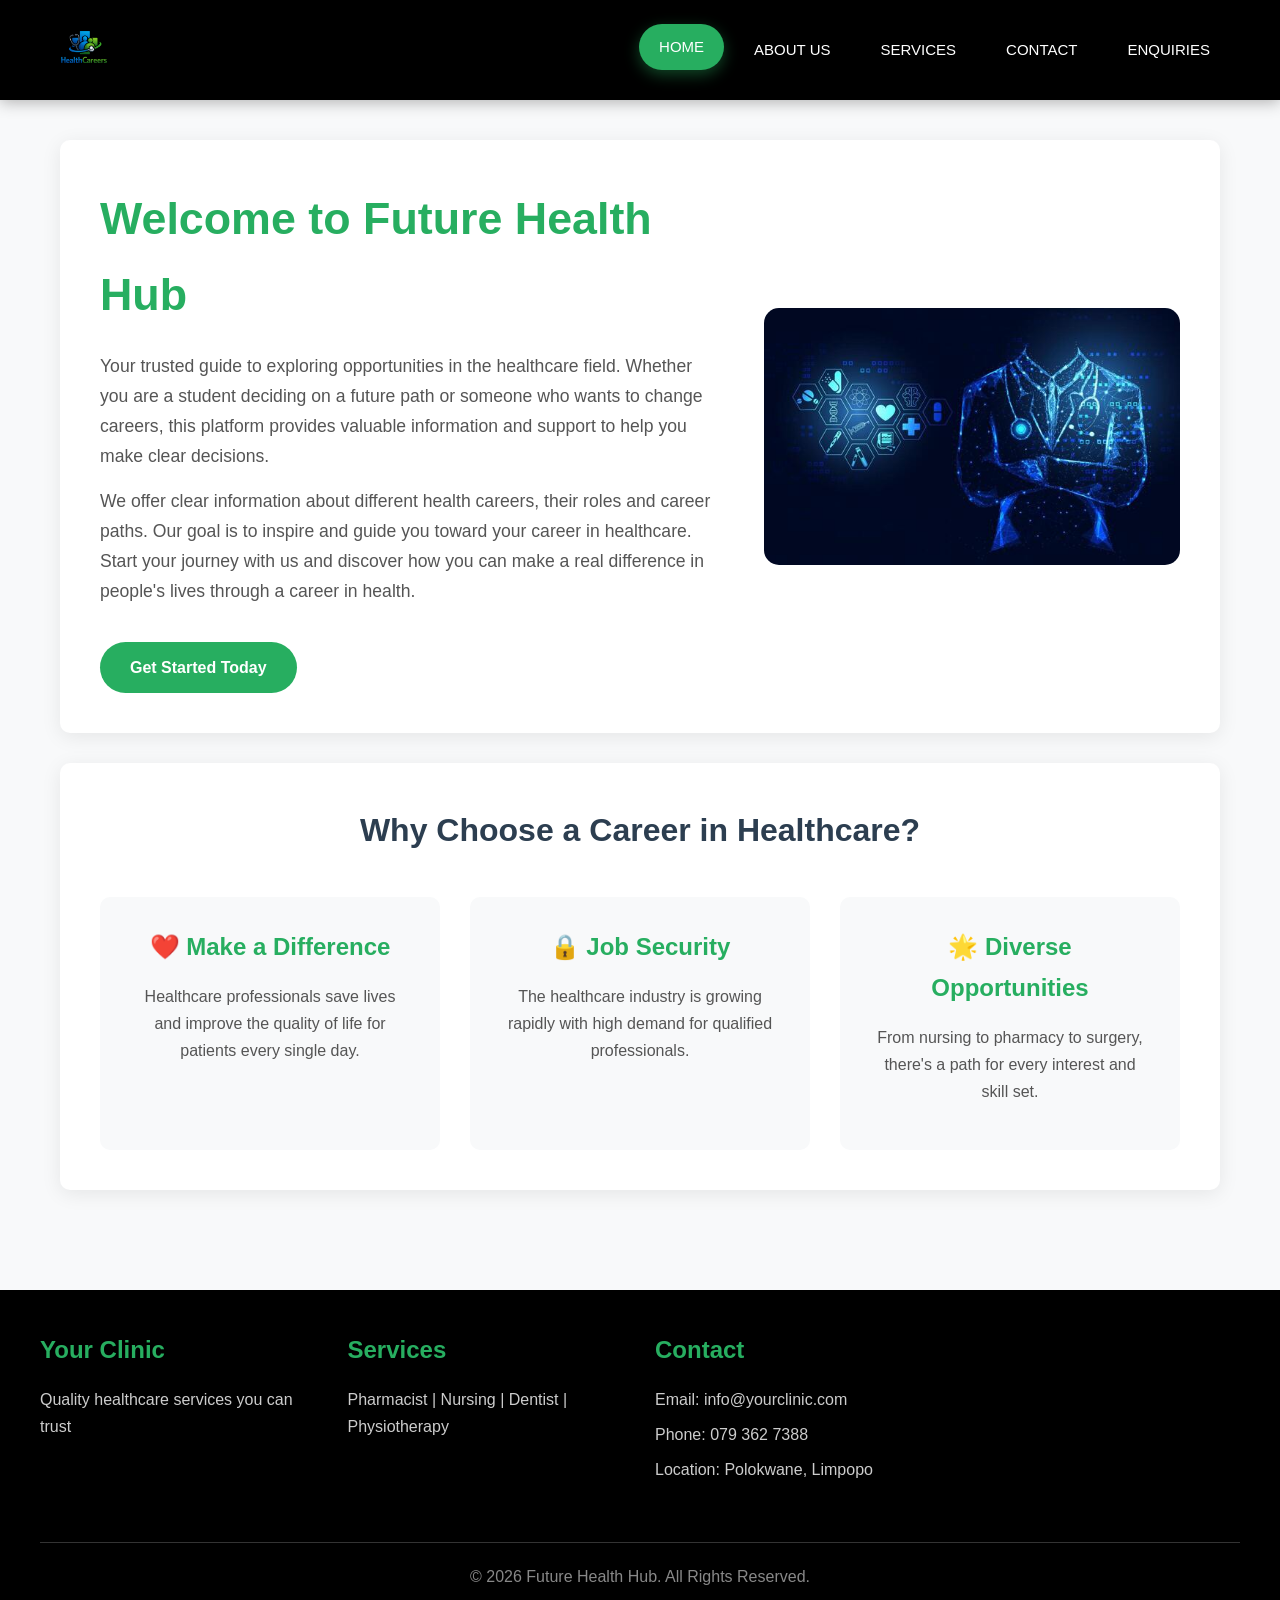
==== index.html @ c70b7401 "part 2" ====
<!DOCTYPE html>
<html lang="en">

<head>
    <meta charset="UTF-8">
    <meta name="viewport" content="width=device-width, initial-scale=1.0, viewport-fit=cover">
    <meta name="description"
        content="Future Health Hub - Your trusted guide to healthcare careers in South Africa. Explore nursing, pharmacy, surgery, dentistry and physiotherapy career paths.">
    <meta name="keywords"
        content="healthcare careers, nursing, pharmacy, surgery, dentist, physiotherapy, career guidance, South Africa">
    <meta name="author" content="Future Health Hub">
    <title>Future Health Hub | Home - Your Gateway to Healthcare Careers</title>
    <link rel="stylesheet" href="./css/style.css">
</head>

<body>
    <header>
        <div class="logo-wrap">
            <img src="assets/images/logo health website.png" alt="Future Health Hub Logo">
        </div>
        <nav>
            <a href="index.html" class="active">HOME</a>
            <a href="pages/about.html">ABOUT US</a>
            <a href="pages/services.html">SERVICES</a>
            <a href="pages/contact.html">CONTACT</a>
            <a href="pages/enquiries.html">ENQUIRIES</a>
        </nav>
    </header>

    <main>
        <section class="hero">
            <div class="hero-text">
                <h1>Welcome to Future Health Hub</h1>
                <p>Your trusted guide to exploring opportunities in the healthcare field. Whether you are a student
                    deciding on a future path or someone who wants to change careers, this platform provides valuable
                    information and support to help you make clear decisions.</p>
                <p>We offer clear information about different health careers, their roles and career paths. Our goal is
                    to inspire and guide you toward your career in healthcare. Start your journey with us and discover
                    how you can make a real difference in people's lives through a career in health.</p>
                <a href="pages/enquiries.html" class="cta-button">Get Started Today</a>
            </div>
            <div class="hero-img">
                <img src="assets/images/COVER IMAGE HEALTHCARE.jpg" alt="Healthcare professionals working together">
            </div>
        </section>

        <section class="highlights">
            <h2>Why Choose a Career in Healthcare?</h2>
            <div class="highlights-grid">
                <div class="highlight-card">
                    <h3>❤️ Make a Difference</h3>
                    <p>Healthcare professionals save lives and improve the quality of life for patients every single
                        day.</p>
                </div>
                <div class="highlight-card">
                    <h3>🔒 Job Security</h3>
                    <p>The healthcare industry is growing rapidly with high demand for qualified professionals.</p>
                </div>
                <div class="highlight-card">
                    <h3>🌟 Diverse Opportunities</h3>
                    <p>From nursing to pharmacy to surgery, there's a path for every interest and skill set.</p>
                </div>
            </div>
        </section>
    </main>

    <footer>
        <div class="footer-content">
            <div class="footer-section">
                <h3>Your Clinic</h3>
                <p>Quality healthcare services you can trust</p>
            </div>
            <div class="footer-section">
                <h3>Services</h3>
                <p>Pharmacist | Nursing | Dentist | Physiotherapy</p>
            </div>
            <div class="footer-section">
                <h3>Contact</h3>
                <p>Email: info@yourclinic.com</p>
                <p>Phone: 079 362 7388</p>
                <p>Location: Polokwane, Limpopo</p>
            </div>
            <div class="footer-bottom">
                <p>&copy; 2026 Future Health Hub. All Rights Reserved.</p>
            </div>
        </div>
    </footer>
</body>

</html>
---- css/style.css ----
* {
    margin: 0;
    padding: 0;
    box-sizing: border-box;
}

body {
    font-family: 'Segoe UI', Tahoma, Geneva, Verdana, sans-serif;
    line-height: 1.7;
    color: #333;
    background-color: #f8f9fa;
}

h1,
h2,
h3 {
    font-weight: 600;
    margin-bottom: 15px;
    color: #2c3e50;
}

h1 {
    font-size: 2.5rem;
    color: #27ae60;
}

h2 {
    font-size: 2rem;
}

h3 {
    font-size: 1.5rem;
}

p {
    margin-bottom: 15px;
    color: #555;
}

img {
    max-width: 100%;
    height: auto;
    border-radius: 8px;
    display: block;
}

a {
    text-decoration: none;
}

ul {
    list-style: none;
    margin: 15px 0;
}

ul li {
    margin: 8px 0;
    padding-left: 20px;
    position: relative;
}

ul li::before {
    content: "✓";
    color: #27ae60;
    position: absolute;
    left: 0;
    font-weight: bold;
}

/* HEADER & NAVIGATION - BLACK */
header {
    background: #000000;
    padding: 15px 50px;
    display: flex;
    justify-content: space-between;
    align-items: center;
    box-shadow: 0 2px 15px rgba(0, 0, 0, 0.3);
    position: sticky;
    top: 0;
    z-index: 100;
    flex-wrap: wrap;
}

.logo-wrap img {
    height: 70px;
    width: auto;
}

nav {
    display: flex;
    gap: 10px;
    flex-wrap: wrap;
}

nav a {
    color: #ffffff;
    font-weight: 500;
    padding: 10px 20px;
    border-radius: 25px;
    transition: all 0.3s ease;
    font-size: 15px;
}

nav a:hover,
nav a.active {
    background: #27ae60;
    color: #fff;
    transform: translateY(-3px);
    box-shadow: 0 5px 15px rgba(39, 174, 96, 0.4);
}

/* MAIN CONTENT */
main {
    padding: 40px 20px;
    max-width: 1200px;
    margin: 0 auto;
}

main section {
    background: #fff;
    padding: 40px;
    border-radius: 10px;
    box-shadow: 0 4px 20px rgba(0, 0, 0, 0.08);
    margin-bottom: 30px;
}

/* BUTTONS */
.cta-button {
    display: inline-block;
    background: #27ae60;
    color: #fff;
    padding: 12px 30px;
    border-radius: 30px;
    font-weight: 600;
    margin-top: 20px;
    transition: all 0.3s ease;
}

.cta-button:hover {
    background: #219150;
    transform: translateY(-2px);
    box-shadow: 0 5px 15px rgba(39, 174, 96, 0.3);
}

/* HOME PAGE HERO */
.hero {
    display: grid;
    grid-template-columns: 1.2fr 0.8fr;
    gap: 40px;
    align-items: center;
}

.hero-text h1 {
    font-size: 2.8rem;
    margin-bottom: 20px;
}

.hero-text p {
    font-size: 1.1rem;
}

.hero-img img {
    width: 100%;
    border-radius: 15px;
}

/* HIGHLIGHTS SECTION */
.highlights h2 {
    text-align: center;
    margin-bottom: 40px;
}

.highlights-grid {
    display: grid;
    grid-template-columns: repeat(auto-fit, minmax(280px, 1fr));
    gap: 30px;
}

.highlight-card {
    background: #f8f9fa;
    padding: 30px;
    border-radius: 10px;
    text-align: center;
    transition: transform 0.3s ease;
}

.highlight-card:hover {
    transform: translateY(-5px);
}

.highlight-card h3 {
    color: #27ae60;
}

/* SERVICES PAGE - NEAT CARDS */
.services-intro {
    text-align: center;
}

.services-intro h1 {
    margin-bottom: 20px;
}

.career-card {
    background: #fff;
    margin-bottom: 40px;
    padding: 30px;
    border-radius: 15px;
    box-shadow: 0 5px 25px rgba(0, 0, 0, 0.1);
    transition: transform 0.3s ease, box-shadow 0.3s ease;
}

.career-card:hover {
    transform: translateY(-5px);
    box-shadow: 0 10px 35px rgba(0, 0, 0, 0.15);
}

.career-card h2 {
    color: #27ae60;
    border-bottom: 2px solid #27ae60;
    padding-bottom: 10px;
    margin-bottom: 20px;
}

.career-card h3 {
    margin-top: 20px;
    color: #2c3e50;
}

.career-card img {
    margin-top: 25px;
    width: 100%;
    max-height: 400px;
    object-fit: cover;
    border-radius: 12px;
}

/* ABOUT PAGE - PICTURE CARDS */
.about-hero {
    text-align: center;
}

.mission-vision {
    display: grid;
    grid-template-columns: 1fr 1fr;
    gap: 30px;
}

.mission,
.vision {
    background: #f8f9fa;
    padding: 30px;
    border-radius: 10px;
}

.values-grid {
    display: grid;
    grid-template-columns: repeat(auto-fit, minmax(250px, 1fr));
    gap: 25px;
}

.value-card {
    background: #fff;
    padding: 25px;
    border-radius: 12px;
    text-align: center;
    box-shadow: 0 4px 15px rgba(0, 0, 0, 0.1);
    transition: transform 0.3s ease;
}

.value-card:hover {
    transform: translateY(-5px);
}

.value-card h3 {
    color: #27ae60;
}

.about-image-card {
    background: #f8f9fa;
    padding: 30px;
    border-radius: 15px;
    text-align: center;
    margin-top: 20px;
}

.about-image-card img {
    max-width: 100%;
    border-radius: 12px;
    margin: 0 auto;
}

.image-caption {
    margin-top: 15px;
    font-style: italic;
    color: #777;
}

/* TEAM SECTION */
.team-grid {
    display: grid;
    grid-template-columns: repeat(auto-fit, minmax(200px, 1fr));
    gap: 30px;
    margin-top: 30px;
}

.team-card {
    text-align: center;
    background: #fff;
    padding: 20px;
    border-radius: 12px;
    box-shadow: 0 4px 15px rgba(0, 0, 0, 0.1);
    transition: transform 0.3s ease;
}

.team-card:hover {
    transform: translateY(-5px);
}

.team-card img {
    width: 150px;
    height: 150px;
    border-radius: 50%;
    object-fit: cover;
    margin: 0 auto 15px;
    border: 3px solid #27ae60;
}

.team-card h3 {
    color: #27ae60;
    margin-bottom: 5px;
}

.team-card p {
    color: #777;
    font-size: 0.9rem;
}

/* CONTACT PAGE */
.contact-intro {
    text-align: center;
}

.contact-info-section {
    display: grid;
    grid-template-columns: 1fr 1.5fr;
    gap: 40px;
}

.contact-details {
    background: #f8f9fa;
    padding: 30px;
    border-radius: 10px;
}

.contact-method {
    margin-bottom: 25px;
}

.contact-method h3 {
    color: #27ae60;
    margin-bottom: 10px;
}

.contact-form-container {
    background: #f8f9fa;
    padding: 30px;
    border-radius: 10px;
}

/* FORMS */
.form-group {
    margin-bottom: 20px;
}

.form-group label {
    display: block;
    margin-bottom: 8px;
    font-weight: 500;
    color: #444;
}

.form-group input,
.form-group select,
.form-group textarea {
    width: 100%;
    padding: 12px 15px;
    border: 2px solid #e0e0e0;
    border-radius: 8px;
    font-size: 15px;
    transition: border-color 0.3s ease;
    font-family: inherit;
}

.form-group input:focus,
.form-group select:focus,
.form-group textarea:focus {
    outline: none;
    border-color: #27ae60;
}

.form-group textarea {
    resize: vertical;
}

.submit-btn {
    display: block;
    width: 100%;
    padding: 14px;
    background: #27ae60;
    color: #fff;
    border: none;
    border-radius: 8px;
    font-size: 16px;
    font-weight: 600;
    cursor: pointer;
    transition: background 0.3s ease;
}

.submit-btn:hover {
    background: #219150;
}

/* ENQUIRIES PAGE */
.enquiries-intro {
    text-align: center;
}

.enquiries-form-section {
    max-width: 800px;
    margin: 0 auto;
}

/* FOOTER - BLACK */
footer {
    background: #000000;
    color: #ffffff;
    padding: 40px 20px 20px;
    margin-top: 30px;
}

.footer-content {
    max-width: 1200px;
    margin: 0 auto;
    display: grid;
    grid-template-columns: repeat(auto-fit, minmax(250px, 1fr));
    gap: 30px;
}

.footer-section h3 {
    color: #27ae60;
    margin-bottom: 15px;
}

.footer-section p {
    color: #cccccc;
    margin: 8px 0;
}

.footer-bottom {
    grid-column: 1 / -1;
    text-align: center;
    padding-top: 20px;
    margin-top: 20px;
    border-top: 1px solid #333333;
}

.footer-bottom p {
    color: #888888;
}

/* ============================================ */
/* RESPONSIVE DESIGN - TABLET BREAKPOINT (768px) */
/* ============================================ */

@media (max-width: 768px) {

    /* Typography adjustments for tablet */
    body {
        font-size: 14px;
    }

    h1 {
        font-size: 2rem;
    }

    h2 {
        font-size: 1.6rem;
    }

    h3 {
        font-size: 1.3rem;
    }

    /* Header adjustments */
    header {
        padding: 15px 20px;
        flex-direction: column;
        text-align: center;
    }

    .logo-wrap img {
        height: 50px;
        margin-bottom: 10px;
    }

    nav {
        justify-content: center;
    }

    nav a {
        padding: 8px 15px;
        font-size: 13px;
    }

    /* Main content */
    main {
        padding: 20px 15px;
    }

    main section {
        padding: 25px;
    }

    /* Hero section */
    .hero {
        grid-template-columns: 1fr;
        gap: 20px;
    }

    .hero-text {
        text-align: center;
    }

    .hero-text h1 {
        font-size: 1.8rem;
    }

    /* Mission Vision */
    .mission-vision {
        grid-template-columns: 1fr;
    }

    /* Contact section */
    .contact-info-section {
        grid-template-columns: 1fr;
        gap: 25px;
    }

    /* Highlights grid */
    .highlights-grid {
        grid-template-columns: 1fr;
        gap: 20px;
    }

    /* Values grid */
    .values-grid {
        grid-template-columns: 1fr;
    }

    /* Team grid */
    .team-grid {
        grid-template-columns: repeat(auto-fit, minmax(150px, 1fr));
        gap: 20px;
    }

    .team-card img {
        width: 100px;
        height: 100px;
    }

    /* Career cards */
    .career-card {
        padding: 20px;
    }

    .career-card h2 {
        font-size: 1.5rem;
    }

    /* Forms */
    .form-group input,
    .form-group select,
    .form-group textarea {
        padding: 10px 12px;
        font-size: 14px;
    }

    .submit-btn {
        padding: 12px;
        font-size: 14px;
    }

    /* Footer */
    footer {
        padding: 30px 15px 15px;
    }

    .footer-content {
        gap: 20px;
        text-align: center;
    }
}

/* ============================================ */
/* MOBILE BREAKPOINT (480px) */
/* ============================================ */

@media (max-width: 480px) {

    /* Further typography adjustments */
    body {
        font-size: 13px;
    }

    h1 {
        font-size: 1.6rem;
    }

    h2 {
        font-size: 1.3rem;
    }

    h3 {
        font-size: 1.1rem;
    }

    main section {
        padding: 20px;
    }

    .hero-text h1 {
        font-size: 1.5rem;
    }

    .career-card {
        padding: 15px;
    }

    .contact-details,
    .contact-form-container {
        padding: 20px;
    }

    .team-card img {
        width: 80px;
        height: 80px;
    }

    nav a {
        padding: 5px 12px;
        font-size: 11px;
    }
}
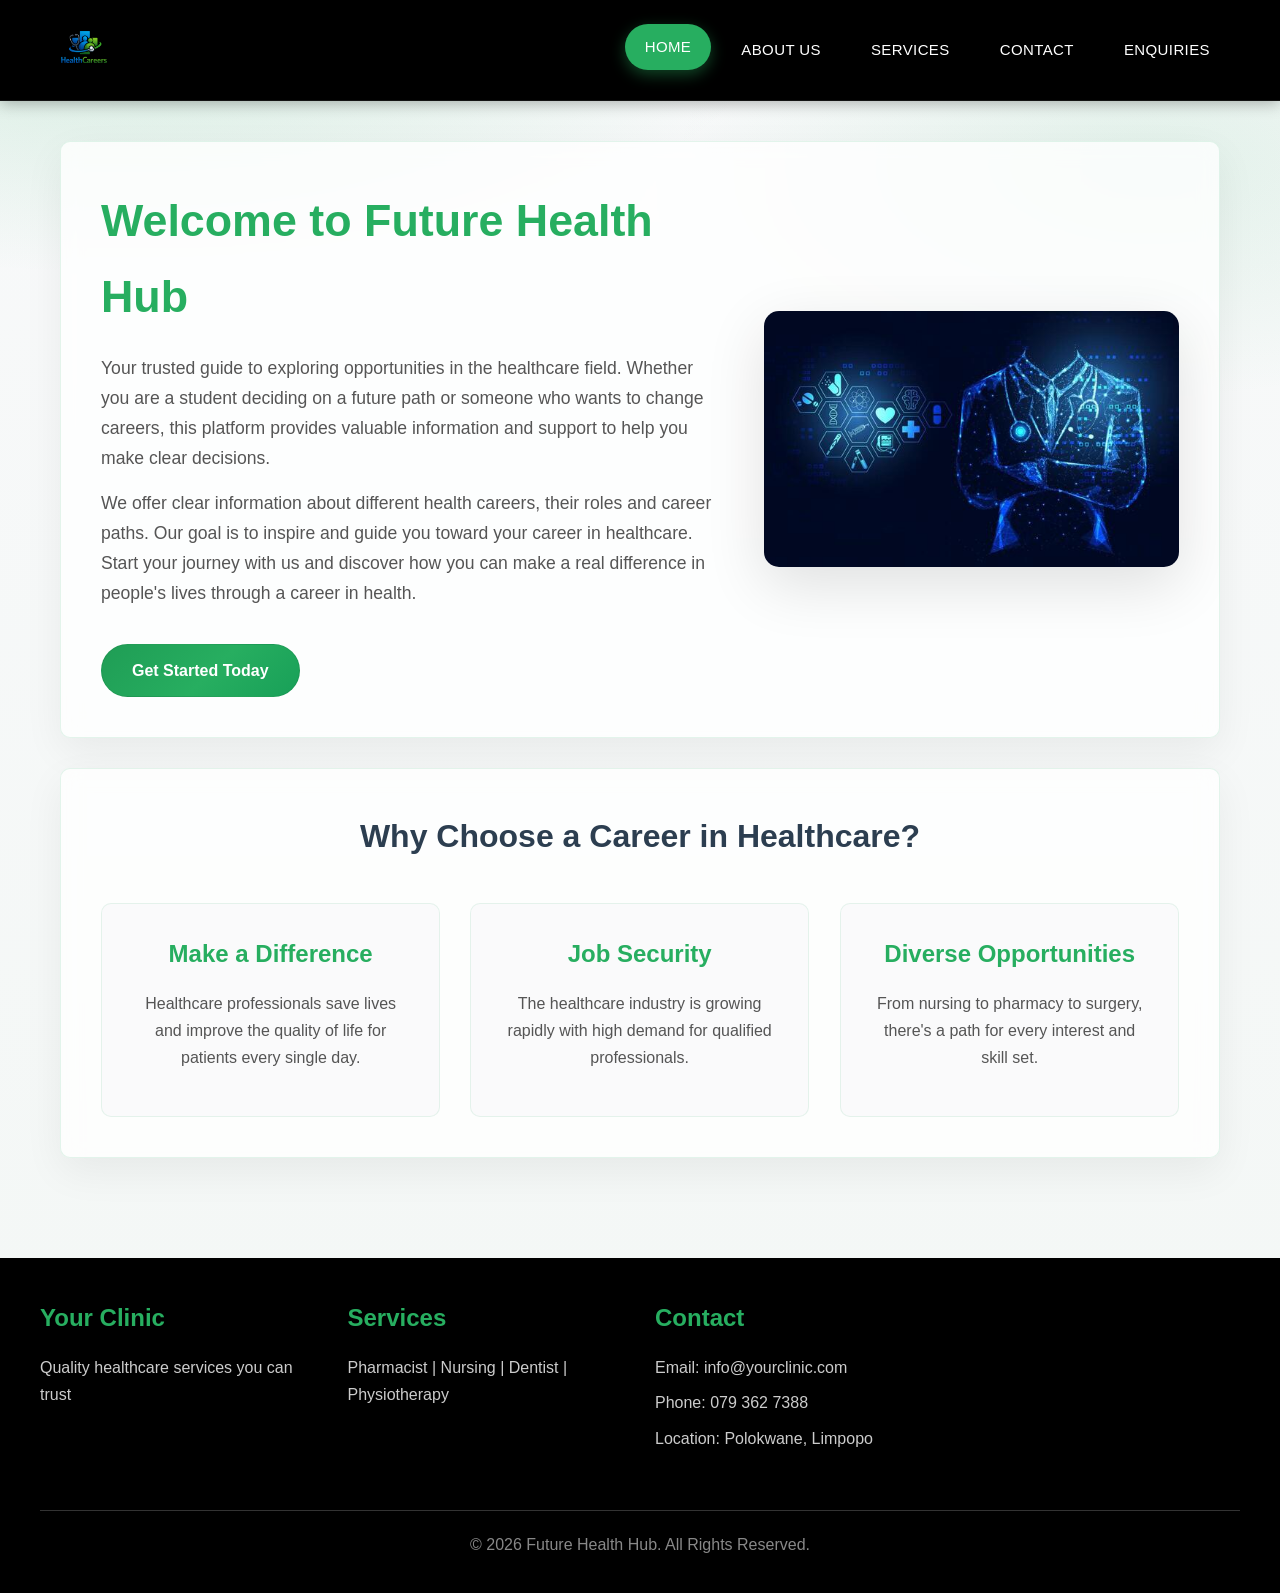
==== commit 33a078da: "Update index.html" ====
--- a/index.html
+++ b/index.html
@@ -48,16 +48,16 @@
             <h2>Why Choose a Career in Healthcare?</h2>
             <div class="highlights-grid">
                 <div class="highlight-card">
-                    <h3>❤️ Make a Difference</h3>
+                    <h3>Make a Difference</h3>
                     <p>Healthcare professionals save lives and improve the quality of life for patients every single
                         day.</p>
                 </div>
                 <div class="highlight-card">
-                    <h3>🔒 Job Security</h3>
+                    <h3>Job Security</h3>
                     <p>The healthcare industry is growing rapidly with high demand for qualified professionals.</p>
                 </div>
                 <div class="highlight-card">
-                    <h3>🌟 Diverse Opportunities</h3>
+                    <h3>Diverse Opportunities</h3>
                     <p>From nursing to pharmacy to surgery, there's a path for every interest and skill set.</p>
                 </div>
             </div>
@@ -87,4 +87,4 @@
     </footer>
 </body>
 
-</html>+</html>
--- a/css/style.css
+++ b/css/style.css
@@ -40,9 +40,10 @@
 img {
     max-width: 100%;
     height: auto;
-    border-radius: 8px;
+    border-radius: 14px;
     display: block;
 }
+
 
 a {
     text-decoration: none;
@@ -403,7 +404,19 @@
     resize: vertical;
 }
 
+/* Professional inline form messages */
+.form-message {
+    margin-bottom: 1rem;
+    padding: 0.75rem 1rem;
+    border-radius: 10px;
+    display: none;
+    font-weight: 600;
+    background: #e8f5e9;
+    color: #1f4d1f;
+}
+
 .submit-btn {
+
     display: block;
     width: 100%;
     padding: 14px;
@@ -414,12 +427,19 @@
     font-size: 16px;
     font-weight: 600;
     cursor: pointer;
-    transition: background 0.3s ease;
+    transition: background 0.3s ease, transform 0.2s ease, box-shadow 0.2s ease;
 }
 
 .submit-btn:hover {
     background: #219150;
 }
+
+/* Ensure gradient override from the polish section wins cleanly */
+.submit-btn {
+    background: linear-gradient(135deg, #1f9d55 0%, #27ae60 55%, #18a058 100%);
+    border: 1px solid rgba(0, 0, 0, 0.06);
+}
+
 
 /* ENQUIRIES PAGE */
 .enquiries-intro {
@@ -470,6 +490,122 @@
 }
 
 /* ============================================ */
+/* ============================================ */
+/* Visual polish additions (glass + motion) */
+/* ============================================ */
+
+/* Modern background */
+body {
+    background:
+        radial-gradient(1200px 500px at 10% 0%, rgba(39, 174, 96, 0.18), transparent 55%),
+        radial-gradient(800px 400px at 90% 10%, rgba(39, 174, 96, 0.10), transparent 60%),
+        linear-gradient(180deg, #f8f9fa 0%, #f3f7f5 100%);
+}
+
+/* Smooth page feel */
+* {
+    scroll-behavior: smooth;
+}
+
+/* Section reveal hooks used by existing JS */
+.hidden-section {
+    opacity: 0;
+    transform: translateY(18px);
+    filter: blur(2px);
+    transition: opacity 0.6s ease, transform 0.6s ease, filter 0.6s ease;
+}
+
+.visible {
+    opacity: 1;
+    transform: translateY(0);
+    filter: blur(0);
+}
+
+/* Upgrade panel/cards */
+main section {
+    background: rgba(255, 255, 255, 0.78);
+    backdrop-filter: blur(10px);
+    -webkit-backdrop-filter: blur(10px);
+    border: 1px solid rgba(39, 174, 96, 0.12);
+    box-shadow: 0 14px 40px rgba(0, 0, 0, 0.06);
+}
+
+header {
+    border-bottom: 1px solid rgba(255, 255, 255, 0.08);
+}
+
+/* Buttons */
+.cta-button,
+.submit-btn,
+.toggle-summary-btn {
+    background: linear-gradient(135deg, #1f9d55 0%, #27ae60 55%, #18a058 100%);
+    border: 1px solid rgba(0, 0, 0, 0.06);
+}
+
+.cta-button:hover,
+.submit-btn:hover,
+.toggle-summary-btn:hover {
+    transform: translateY(-2px);
+    box-shadow: 0 10px 30px rgba(39, 174, 96, 0.28);
+}
+
+.cta-button:focus-visible,
+.submit-btn:focus-visible,
+nav a:focus-visible {
+    outline: 3px solid rgba(39, 174, 96, 0.35);
+    outline-offset: 2px;
+}
+
+/* Navbar: stronger hover */
+nav a {
+    letter-spacing: 0.4px;
+}
+
+/* Hero image: subtle lift */
+.hero-img img {
+    box-shadow: 0 18px 60px rgba(0, 0, 0, 0.12);
+}
+
+.hero {
+    position: relative;
+}
+
+/* Cards & list items */
+.highlight-card,
+.career-card,
+.value-card,
+.mission,
+.vision,
+.contact-details,
+.contact-form-container,
+.team-card {
+    will-change: transform;
+}
+
+.highlight-card {
+    background: rgba(248, 249, 250, 0.75);
+    border: 1px solid rgba(39, 174, 96, 0.10);
+}
+
+.career-card {
+    background: rgba(255, 255, 255, 0.88);
+    border: 1px solid rgba(0, 0, 0, 0.04);
+}
+
+/* Improve image corners across the site */
+img {
+    border-radius: 14px;
+}
+
+/* Slight motion for hover */
+.highlight-card:hover,
+.career-card:hover,
+.value-card:hover,
+.team-card:hover {
+    transform: translateY(-6px);
+}
+
+/* ============================================ */
 /* RESPONSIVE DESIGN - TABLET BREAKPOINT (768px) */
 /* ============================================ */
 
